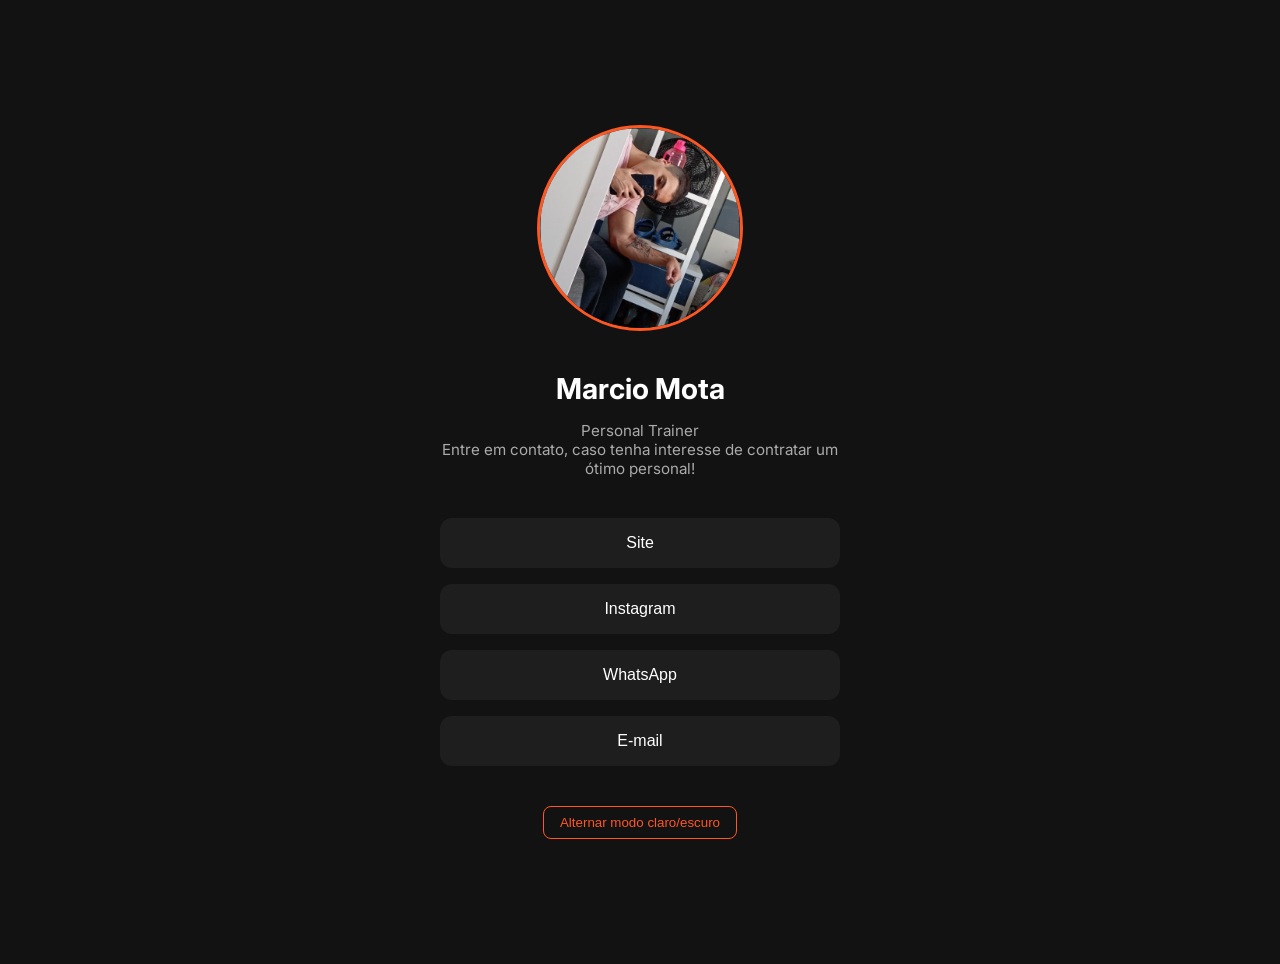
==== linktree.html @ 8a7dbd38 "Add files via upload" ====
<!DOCTYPE html>
<html lang="pt-BR">
<head>
  <meta charset="UTF-8">
  <meta name="viewport" content="width=device-width, initial-scale=1.0">
  <title>Marcio Mota</title>
  <link rel="icon" href="/images/m.png" type="image/x-icon">
  <link rel="stylesheet" href="linktree.css">
  <link href="https://fonts.googleapis.com/css2?family=Inter:wght@400;600&display=swap" rel="stylesheet">
</head>
<body>
  <div class="container">
    <img src="/images/m1.png" alt="Marcio Mota" class="profile-pic">
    <h1>Marcio Mota</h1>
    <p>Personal Trainer <br>Entre em contato, caso tenha interesse de contratar um ótimo personal!</p>

    <a href="index.html"><button class="link-button">Site</button></a>
    <a href="https://www.instagram.com/m.motaaa/" target="_blank"><button class="link-button">Instagram</button></a>
    <a href="https://wa.me/+5511975938399" target="_blank"><button class="link-button">WhatsApp</button></a>
    <a href="mailto:marcinhobastos05@gmail.com"><button class="link-button">E-mail</button></a>

    <button class="toggle-mode" onclick="toggleMode()">Alternar modo claro/escuro</button>
  </div>

  <script src="linktree.js"></script>
</body>
</html>
---- linktree.css ----
:root {
    --bg-dark: #121212;
    --bg-light: #f2f2f2;
    --text-dark: #ffffff;
    --text-light: #121212;
    --primary: #ff5722;
    --card-dark: #1e1e1e;
    --card-light: #cebbbb;
    --primary-light: #c09393;
  }

  body {
    margin: 0;
    font-family: 'Inter', sans-serif;
    background-color: var(--bg-dark);
    color: var(--text-dark);
    display: flex;
    flex-direction: column;
    align-items: center;
    justify-content: flex-start;
    min-height: 100vh;
    transition: all 0.3s ease;
    padding: 2rem;
  }

  .container {
    max-width: 400px;
    width: 100%;
    text-align: center;
    margin: auto;
  }

  .profile-pic {
    width: 200px;
    height: 200px;
    border-radius: 50%;
    object-fit: cover;
    border: 3px solid var(--primary);
    margin-bottom: 1rem;
  }

  .profile-pic:hover{
    transform: scale(1.05);
  }

  h1 {
    font-size: 1.8rem;
    margin-bottom: 0.5rem;
  }

  p {
    font-size: 0.95rem;
    color: #aaa;
    margin-bottom: 2rem;
  }

  .link-button {
    background-color: var(--card-dark);
    color: var(--text-dark);
    border: none;
    border-radius: 12px;
    padding: 1rem;
    margin: 0.5rem 0;
    width: 100%;
    font-size: 1rem;
    cursor: pointer;
    transition: background 0.3s ease, transform 0.2s;
  }

  .link-button:hover {
    background-color: var(--primary);
    transform: scale(1.03);
  }

  .toggle-mode {
    margin-top: 2rem;
    cursor: pointer;
    background: none;
    border: 1px solid var(--primary);
    border-radius: 8px;
    padding: 0.5rem 1rem;
    color: var(--primary);
    transition: background 0.3s;
  }

  .toggle-mode:hover {
    background-color: var(--primary);
    color: white;
  }

  body.light {
    background-color: var(--bg-light);
    color: var(--text-light);
  }

  body.light p {
    color: var(--bg-dark);
  }

  body.light .link-button {
    background-color: var(--card-light);
    color: var(--text-light);
  }

  body.light .link-button:hover {
    background-color: var(--primary-light);
    color: var(--text-light);
  }

  body.light .toggle-mode {
    border-color: var(--text-light);
    color: var(--text-light);
  }

  body.light .toggle-mode:hover {
    background-color: var(--text-light);
    color: var(--bg-light);
  }
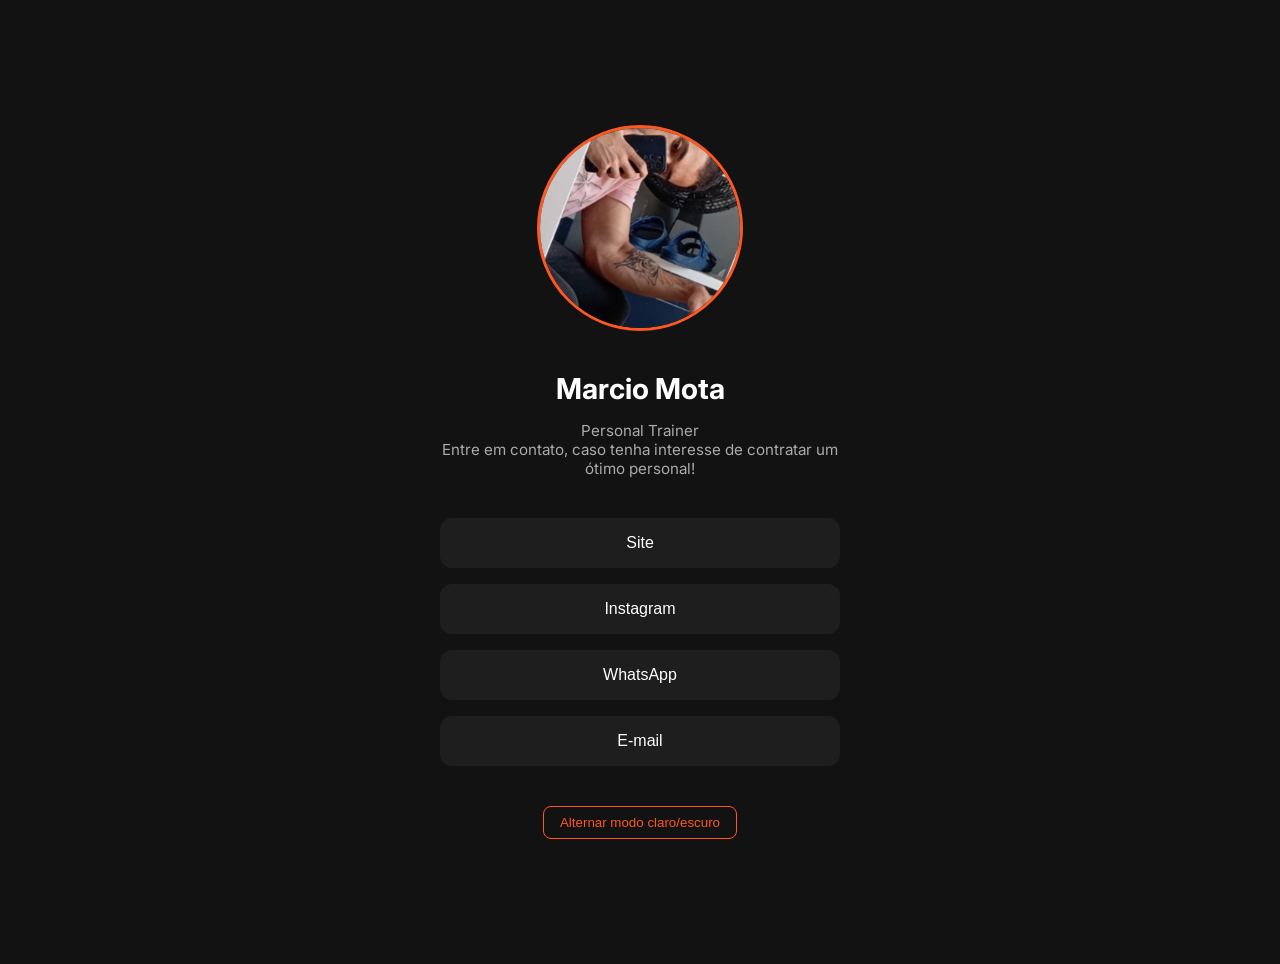
==== commit 2741f728: "tentando arrumar a foto" ====
--- a/linktree.html
+++ b/linktree.html
@@ -4,7 +4,7 @@
   <meta charset="UTF-8">
   <meta name="viewport" content="width=device-width, initial-scale=1.0">
   <title>Marcio Mota</title>
-  <link rel="icon" href="/images/m.png" type="image/x-icon">
+  <link rel="icon" href="/images/a3.png" type="image/x-icon">
   <link rel="stylesheet" href="linktree.css">
   <link href="https://fonts.googleapis.com/css2?family=Inter:wght@400;600&display=swap" rel="stylesheet">
 </head>
